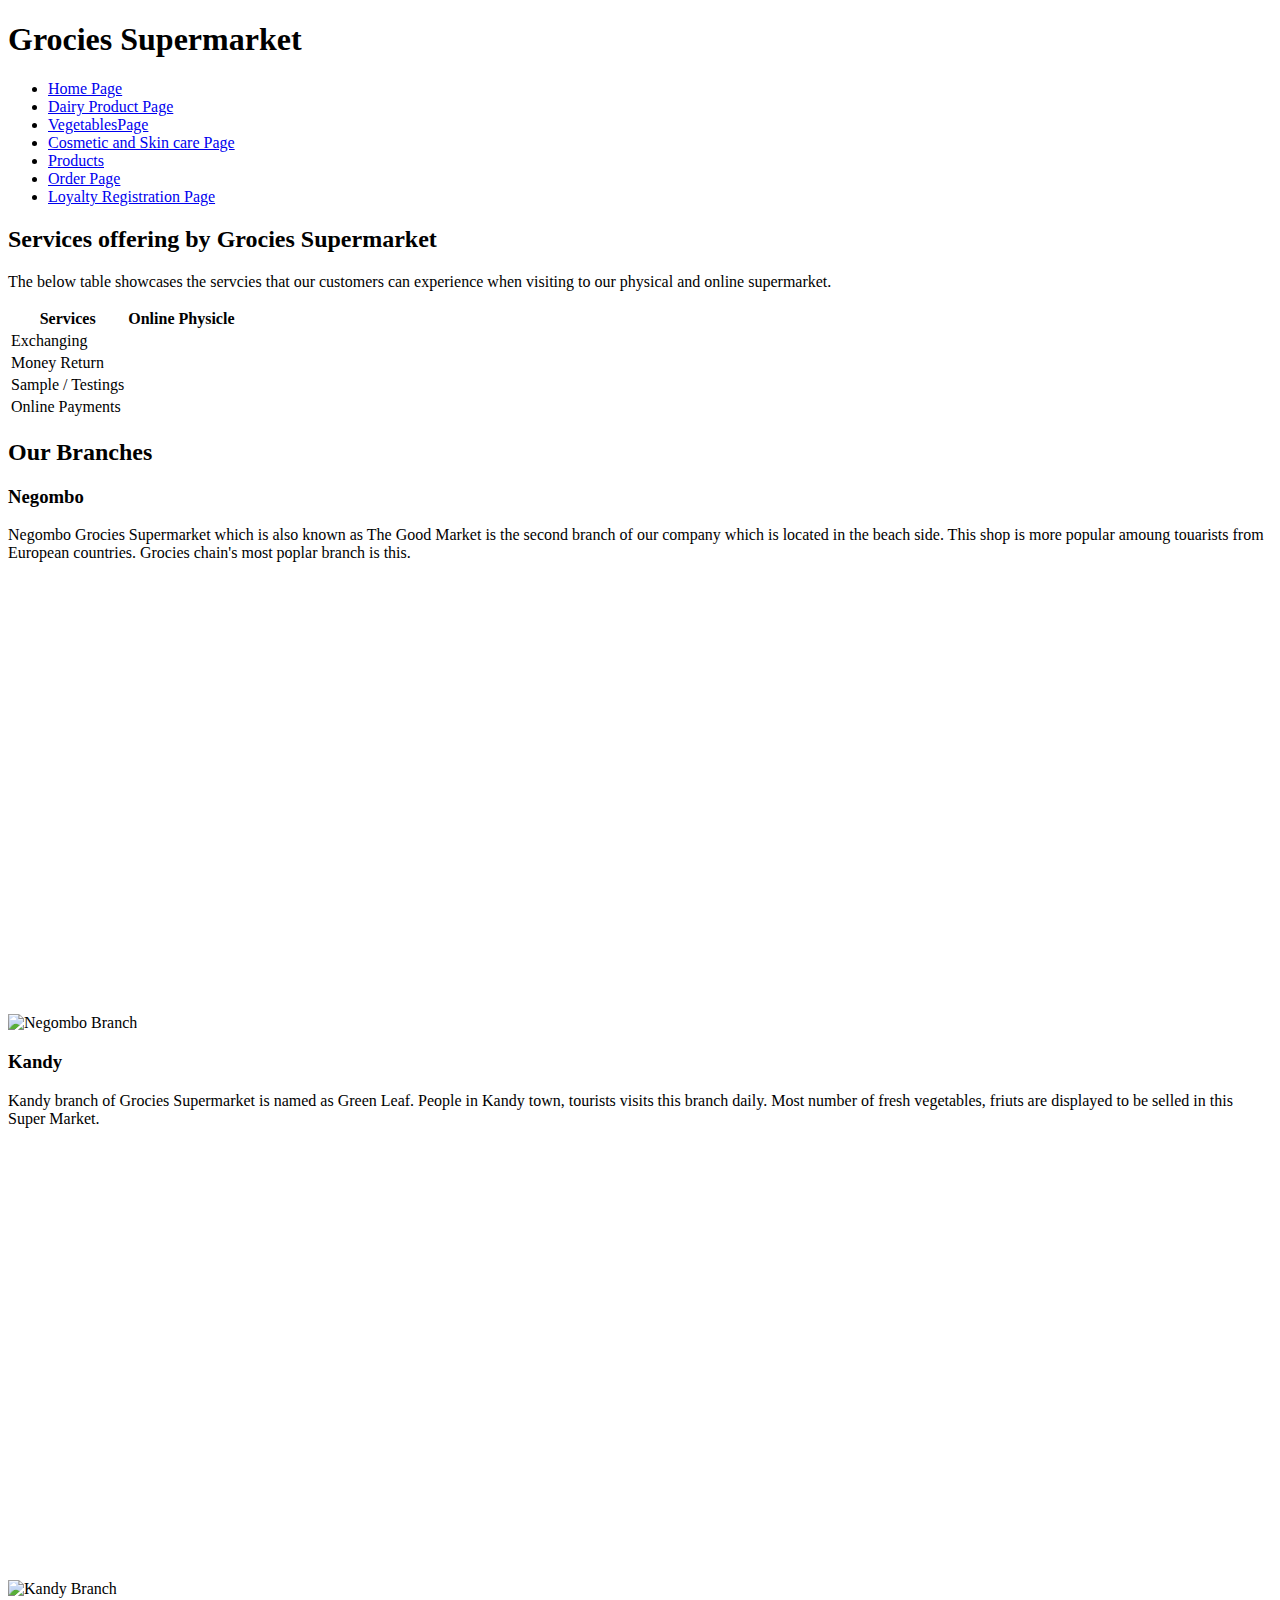
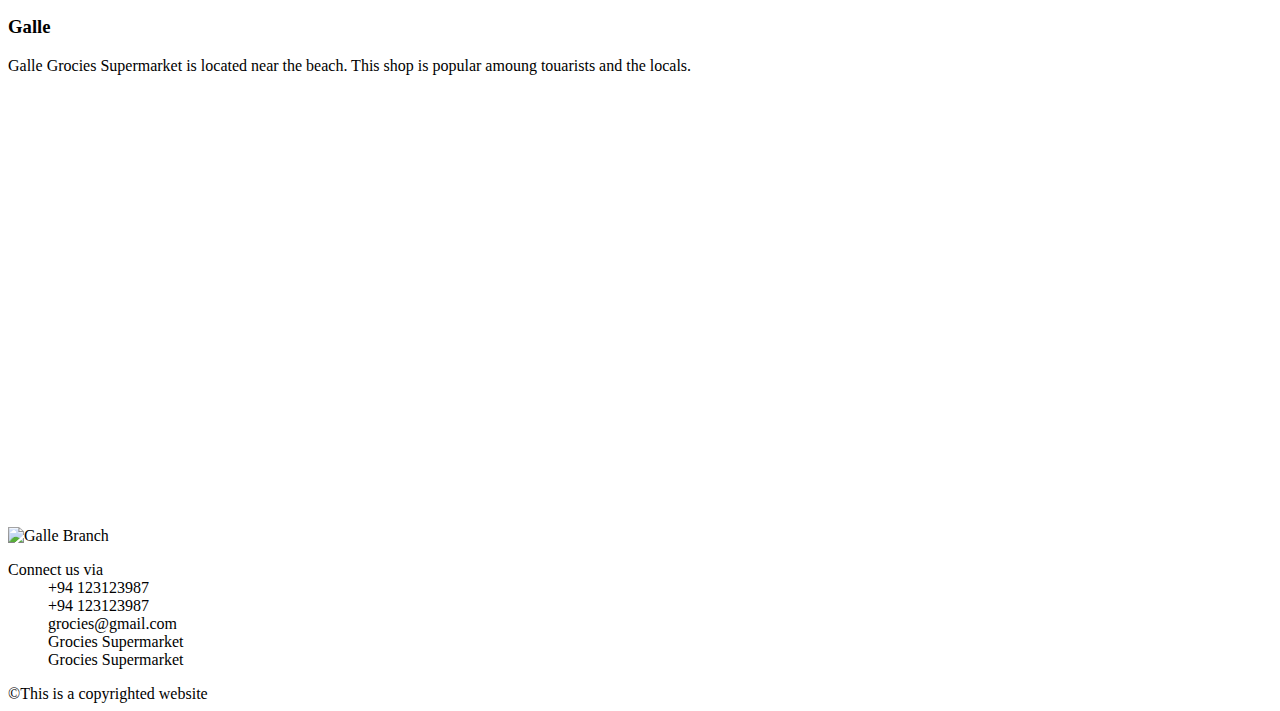
==== about_us.html @ 9bb70e15 "Add files via upload" ====
<!DOCTYPE html>
<html lang="en">
<head>
    <meta charset="UTF-8">
    <meta name="viewport" content="width=device-width, initial-scale=1.0">
    <title>Document</title>
    
    <link rel="stylesheet" href="styles/aboutus.css">
    <link rel="manifest" href="manifest.json">
    <link rel="apple-touch-icon" sizes="180x180" href="/favicon_package_v0.16 (1)/apple-touch-icon.png">
    <link rel="icon" type="image/png" sizes="32x32" href="/favicon_package_v0.16 (1)/favicon-32x32.png">
    <link rel="icon" type="image/png" sizes="16x16" href="/favicon_package_v0.16 (1)/favicon-16x16.png">
    <link rel="manifest" href="manifest.json">
    <link rel="mask-icon" href="/favicon_package_v0.16 (1)/safari-pinned-tab.svg" color="#5bbad5">
    <meta name="msapplication-TileColor" content="#da532c">
    <meta name="theme-color" content="#ffffff">
    <link rel="stylesheet" href="https://cdnjs.cloudflare.com/ajax/libs/font-awesome/6.5.2/css/all.min.css" integrity="sha512-SnH5WK+bZxgPHs44uWIX+LLJAJ9/2PkPKZ5QiAj6Ta86w+fsb2TkcmfRyVX3pBnMFcV7oQPJkl9QevSCWr3W6A==" crossorigin="anonymous" referrerpolicy="no-referrer" />
</head>
<body>
    <header> 
        <h1>Grocies Supermarket</h1>       
        <nav>
            <ul>
                <li><a href="index.html">Home Page</a></li>
                <li><a href="Dairyproductpage.html">Dairy Product Page</a></li>
                <li><a href="Vegetables.html">VegetablesPage</a></li>
                <li><a href="Cosmeticandskincare.html">Cosmetic and Skin care Page</a></li>
                <li><a href="products.html">Products</a></li>
                <li><a href="Order.html">Order Page</a></li>
                <li><a href="loyalytyregistrastion.html">Loyalty Registration Page</a></li>
            </ul>
        </nav>
    </header>
    <main>
        <h2>Services offering by <b>Grocies Supermarket</b></h2>
        <p>The below table showcases the servcies that our customers can experience when visiting to our physical and online supermarket.</p>
        <table>
            <thead>
                <tr>
                    <th>Services</th>
                    <th>Online</th>
                    <th>Physicle</th>
                </tr>
            </thead>
            <tbody>
                <tr>
                    <td>Exchanging</td>
                    <td><div class="x"><i class="fa-regular fa-circle-xmark"></i></div></td>
                    <td><div class="r"><i class="fa-regular fa-square-check"></i></div></td>
                </tr>
                <tr>
                    <td>Money Return</td>
                    <td><div class="r"><i class="fa-regular fa-square-check"></i></div></td>
                    <td><div class="r"><i class="fa-regular fa-square-check"></i></div></td>
                </tr>
                <tr>
                    <td>Sample / Testings</td>
                    <td><div class="x"><i class="fa-regular fa-circle-xmark"></i></div></td>
                    <td><div class="r"><i class="fa-regular fa-square-check"></i></div></td>
                </tr>
                <tr>
                    <td>Online Payments</td>
                    <td><div class="r"><i class="fa-regular fa-square-check"></i></div></td>
                    <td><div class="x"><i class="fa-regular fa-circle-xmark"></i></div></td>
                </tr>
            </tbody>
            <tfoot>
        
            </tfoot>
        </table>
        <h2>Our Branches</h2>
        <h3>Negombo</h3>
        <p>Negombo Grocies Supermarket which is also known as The Good Market is the second branch of our company which is located in the beach side. This shop is more popular amoung touarists from European countries. Grocies chain's most poplar branch is this.</p>
        <img src="images/f5ecde19-1c64-45eb-8397-b05a7259f731.png" alt="Negombo Branch">
        <iframe src="https://www.google.com/maps/embed?pb=!1m18!1m12!1m3!1d126655.53511480891!2d79.75985536191368!3d7.242491489425749!2m3!1f0!2f0!3f0!3m2!1i1024!2i768!4f13.1!3m3!1m2!1s0x3ae2e91a2e91bb35%3A0xf753ae1c0ee4855b!2sGood%20Market%20Negombo!5e0!3m2!1sen!2slk!4v1714797535896!5m2!1sen!2slk" width="600" height="450" style="border:0;" allowfullscreen="" loading="lazy" referrerpolicy="no-referrer-when-downgrade"></iframe>
        <h3>Kandy</h3>
        <p>Kandy branch of Grocies Supermarket is named as Green Leaf. People in Kandy town, tourists visits this branch daily. Most number of fresh vegetables, friuts are displayed to be selled in this Super Market.</p>
        <img src="images/kandy.jpeg" alt="Kandy Branch">
        <iframe src="https://www.google.com/maps/embed?pb=!1m18!1m12!1m3!1d3957.5283400188932!2d80.632041688855!3d7.294378500000002!2m3!1f0!2f0!3f0!3m2!1i1024!2i768!4f13.1!3m3!1m2!1s0x3ae36774578e5f63%3A0x84e91f5a4f54dde4!2sGreen%20leaves!5e0!3m2!1sen!2slk!4v1714797991571!5m2!1sen!2slk" width="600" height="450" style="border:0;" allowfullscreen="" loading="lazy" referrerpolicy="no-referrer-when-downgrade"></iframe>
        <h3>Galle</h3>
        <p>Galle Grocies Supermarket is located near the beach. This shop is popular amoung touarists and the locals.</p>
        <img src="images/f5ecde19-1c64-45eb-8397-b05a7259f731.png" alt="Galle Branch">
        <iframe src="https://www.google.com/maps/embed?pb=!1m18!1m12!1m3!1d1015732.3369454899!2d79.43825940902973!3d6.035237049745073!2m3!1f0!2f0!3f0!3m2!1i1024!2i768!4f13.1!3m3!1m2!1s0x3ae173bd75e5702f%3A0x10d2df134341d33d!2sKeells%20-%20Galle!5e0!3m2!1sen!2slk!4v1716378734031!5m2!1sen!2slk" width="600" height="450" style="border:0;" allowfullscreen="" loading="lazy" referrerpolicy="no-referrer-when-downgrade"></iframe>
        
    </main>
    <footer>
        
        <dl>
            <dt>Connect us via</dt>
            <dd><i class="fa-brands fa-whatsapp"></i>  +94 123123987</dd>
            <dd><i class="fa-brands fa-viber"></i>  +94 123123987</dd>
            <dd><i class="fa-solid fa-envelope-open"></i>  grocies@gmail.com</dd>
            <dd><i class="fa-brands fa-facebook"></i>  Grocies Supermarket</dd>
            <dd><i class="fa-brands fa-instagram"></i>  Grocies Supermarket</dd>
        </dl>
        &copy;This is a copyrighted website
    </footer>
</body>
</html>
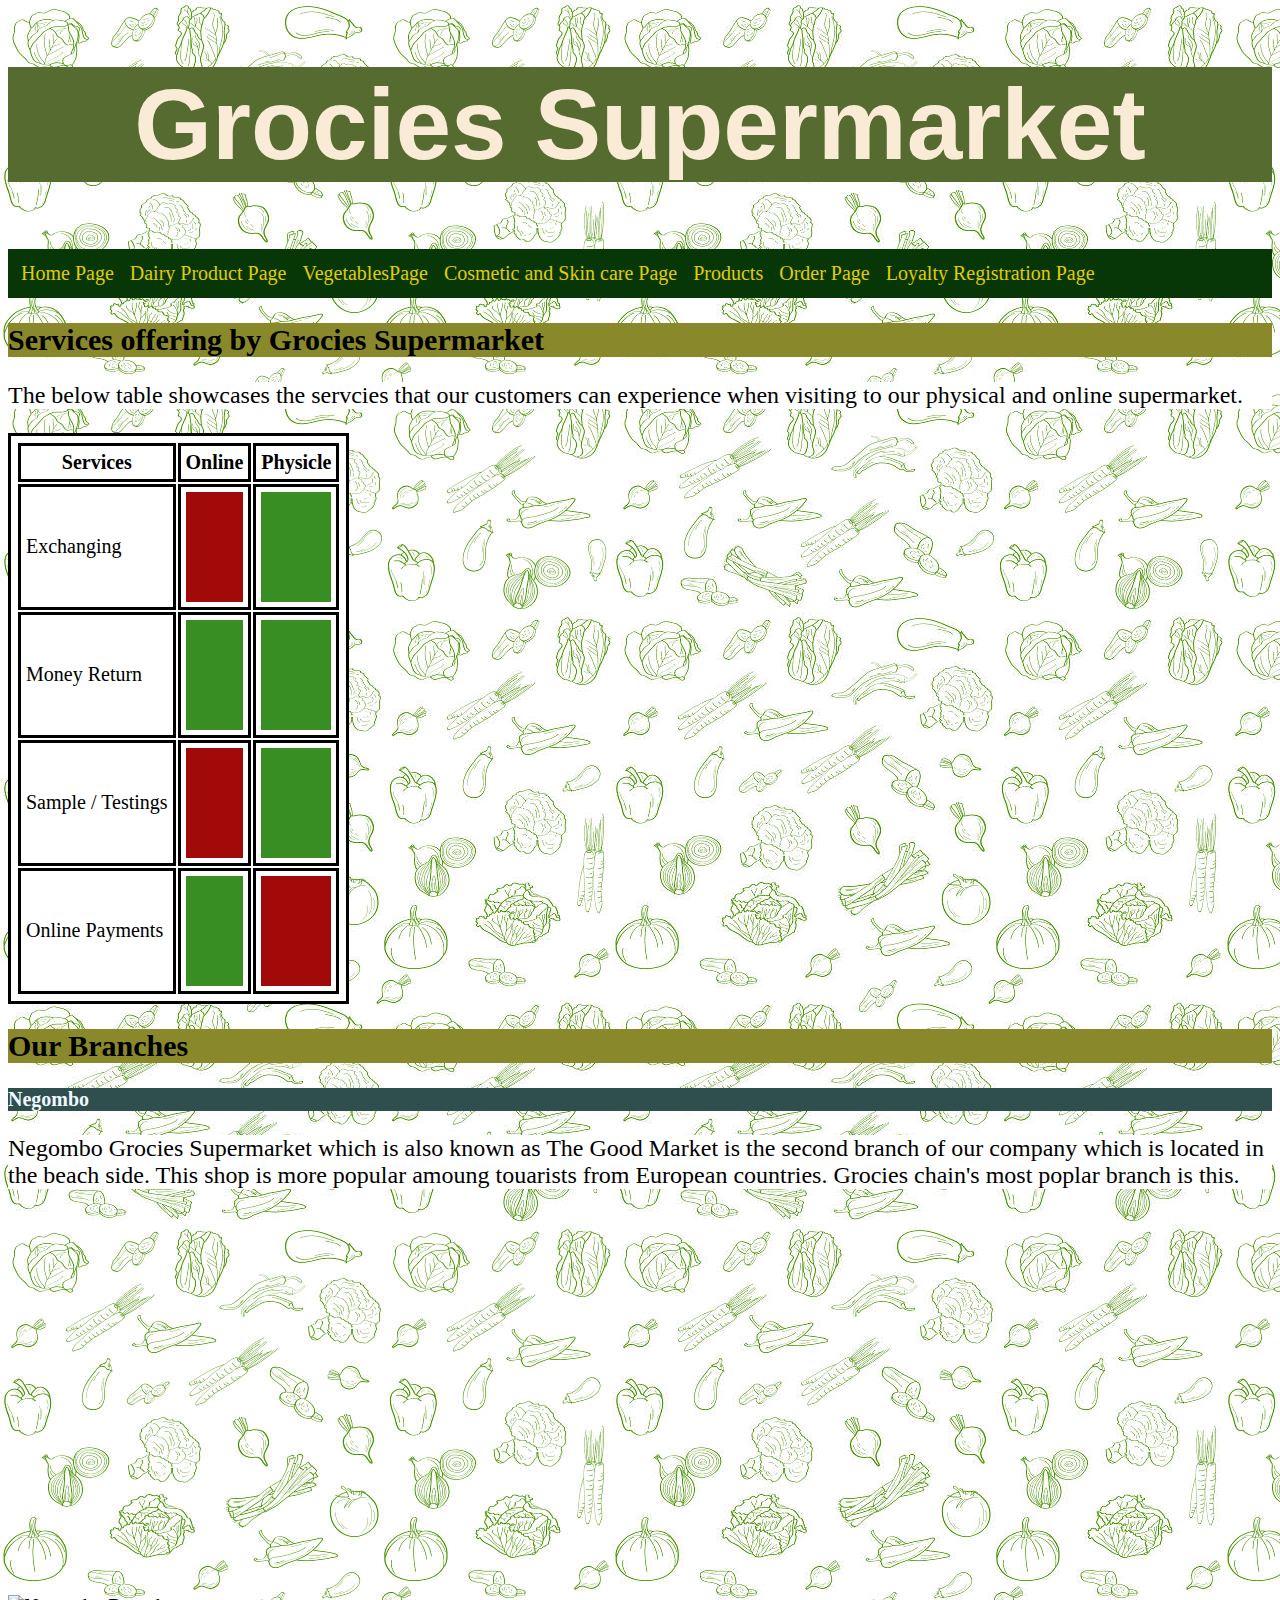
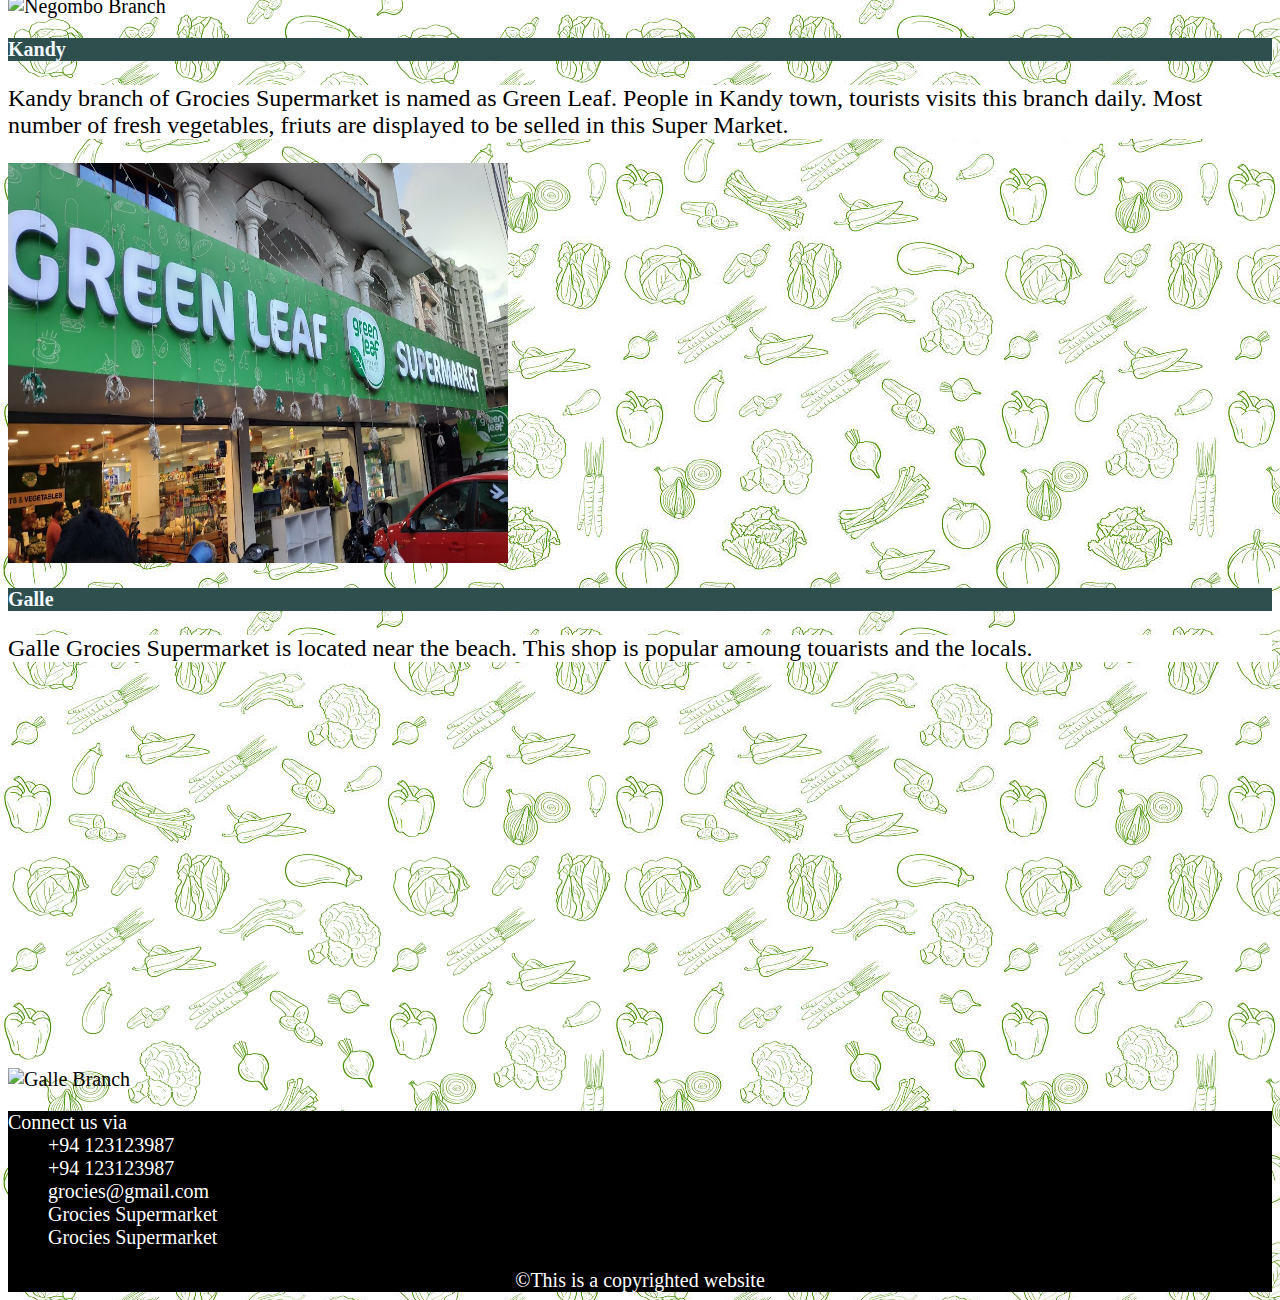
==== commit ae510d7e: "Update about_us.html" ====
--- a/about_us.html
+++ b/about_us.html
@@ -7,11 +7,11 @@
     
     <link rel="stylesheet" href="styles/aboutus.css">
     <link rel="manifest" href="manifest.json">
-    <link rel="apple-touch-icon" sizes="180x180" href="/favicon_package_v0.16 (1)/apple-touch-icon.png">
-    <link rel="icon" type="image/png" sizes="32x32" href="/favicon_package_v0.16 (1)/favicon-32x32.png">
-    <link rel="icon" type="image/png" sizes="16x16" href="/favicon_package_v0.16 (1)/favicon-16x16.png">
+    <link rel="apple-touch-icon" sizes="180x180" href="../favicon_package_v0.16 (1)/apple-touch-icon.png">
+    <link rel="icon" type="image/png" sizes="32x32" href="../favicon_package_v0.16 (1)/favicon-32x32.png">
+    <link rel="icon" type="image/png" sizes="16x16" href="../favicon_package_v0.16 (1)/favicon-16x16.png">
     <link rel="manifest" href="manifest.json">
-    <link rel="mask-icon" href="/favicon_package_v0.16 (1)/safari-pinned-tab.svg" color="#5bbad5">
+    <link rel="mask-icon" href="../favicon_package_v0.16 (1)/safari-pinned-tab.svg" color="#5bbad5">
     <meta name="msapplication-TileColor" content="#da532c">
     <meta name="theme-color" content="#ffffff">
     <link rel="stylesheet" href="https://cdnjs.cloudflare.com/ajax/libs/font-awesome/6.5.2/css/all.min.css" integrity="sha512-SnH5WK+bZxgPHs44uWIX+LLJAJ9/2PkPKZ5QiAj6Ta86w+fsb2TkcmfRyVX3pBnMFcV7oQPJkl9QevSCWr3W6A==" crossorigin="anonymous" referrerpolicy="no-referrer" />
@@ -96,4 +96,4 @@
         &copy;This is a copyrighted website
     </footer>
 </body>
-</html>+</html>
--- a/styles/aboutus.css
+++ b/styles/aboutus.css
@@ -0,0 +1,114 @@
+body{
+    background-image:url(../images/Backgroundimage.jpg);
+    
+}
+img{
+    width: 500px;
+    height: 400px;
+}
+iframe{
+    height: 400px;
+    width:500px;
+}
+h1{
+    background-color: darkolivegreen;
+    text-align: center;
+    color:antiquewhite;
+    font-size: 100px;
+    font-family: 'Gill Sans', 'Gill Sans MT', Calibri, 'Trebuchet MS', sans-serif;
+}
+h2{
+    font-size: 30px;
+    background-color:rgb(137, 137, 43);
+}
+h3{
+    font-size: 20px;
+    background-color: darkslategrey;
+    color: aliceblue;
+}
+body{
+    font-size: 20px;
+}
+header ul{
+    list-style-type: none;
+    margin: 0;
+    padding: 5px;
+    overflow: hidden;
+    background-color: rgb(7, 55, 7);
+    text-align: center;
+}
+header li{
+    font-size: 20px;
+    float: left;
+    text-align: center;
+    align-items: center;
+}
+header li a{
+    display: block;
+    color: rgb(224, 203, 10);
+    text-align: center;
+    padding: 8px;
+    text-decoration: none;
+}
+header li a:hover:not(.active){
+    background-color: blanchedalmond;
+    color: #388d23;
+}
+p,ul,ol{
+    background-color: #ffffff;
+    font-size: larger;
+}
+
+table, tr,th,td{
+    font-size: 20px;
+    
+    border: black solid;
+    padding: 5px;
+    
+    background-color: #ffffff;
+}
+.x{
+    background-color: rgb(162, 10, 10);
+    height: 110px;
+    font-size: 90px;
+    align-items: center;
+}
+.r{
+    background-color: #388d23;
+    height: 110px;
+    font-size: 90px;
+    align-items: center;
+}
+@media screen and (max-width:480px){
+    body{
+        background-color: rgb(8, 81, 56);
+    }
+    img{
+        width: 100%;
+    }
+    h1{
+        font-size:xx-large;
+    }
+    h2{
+        font-size: x-large;
+    }
+    h3{
+        font-size: larger;
+    }  
+    iframe{
+        width: 100%;
+        height: 200px;
+    }
+    table th td{
+        width: 100%;
+        height: 100%;
+    }
+}
+footer{
+    background-color: #000000;
+    color: #ffffff;
+    text-align: center;
+}
+footer dl{
+    text-align: justify;
+}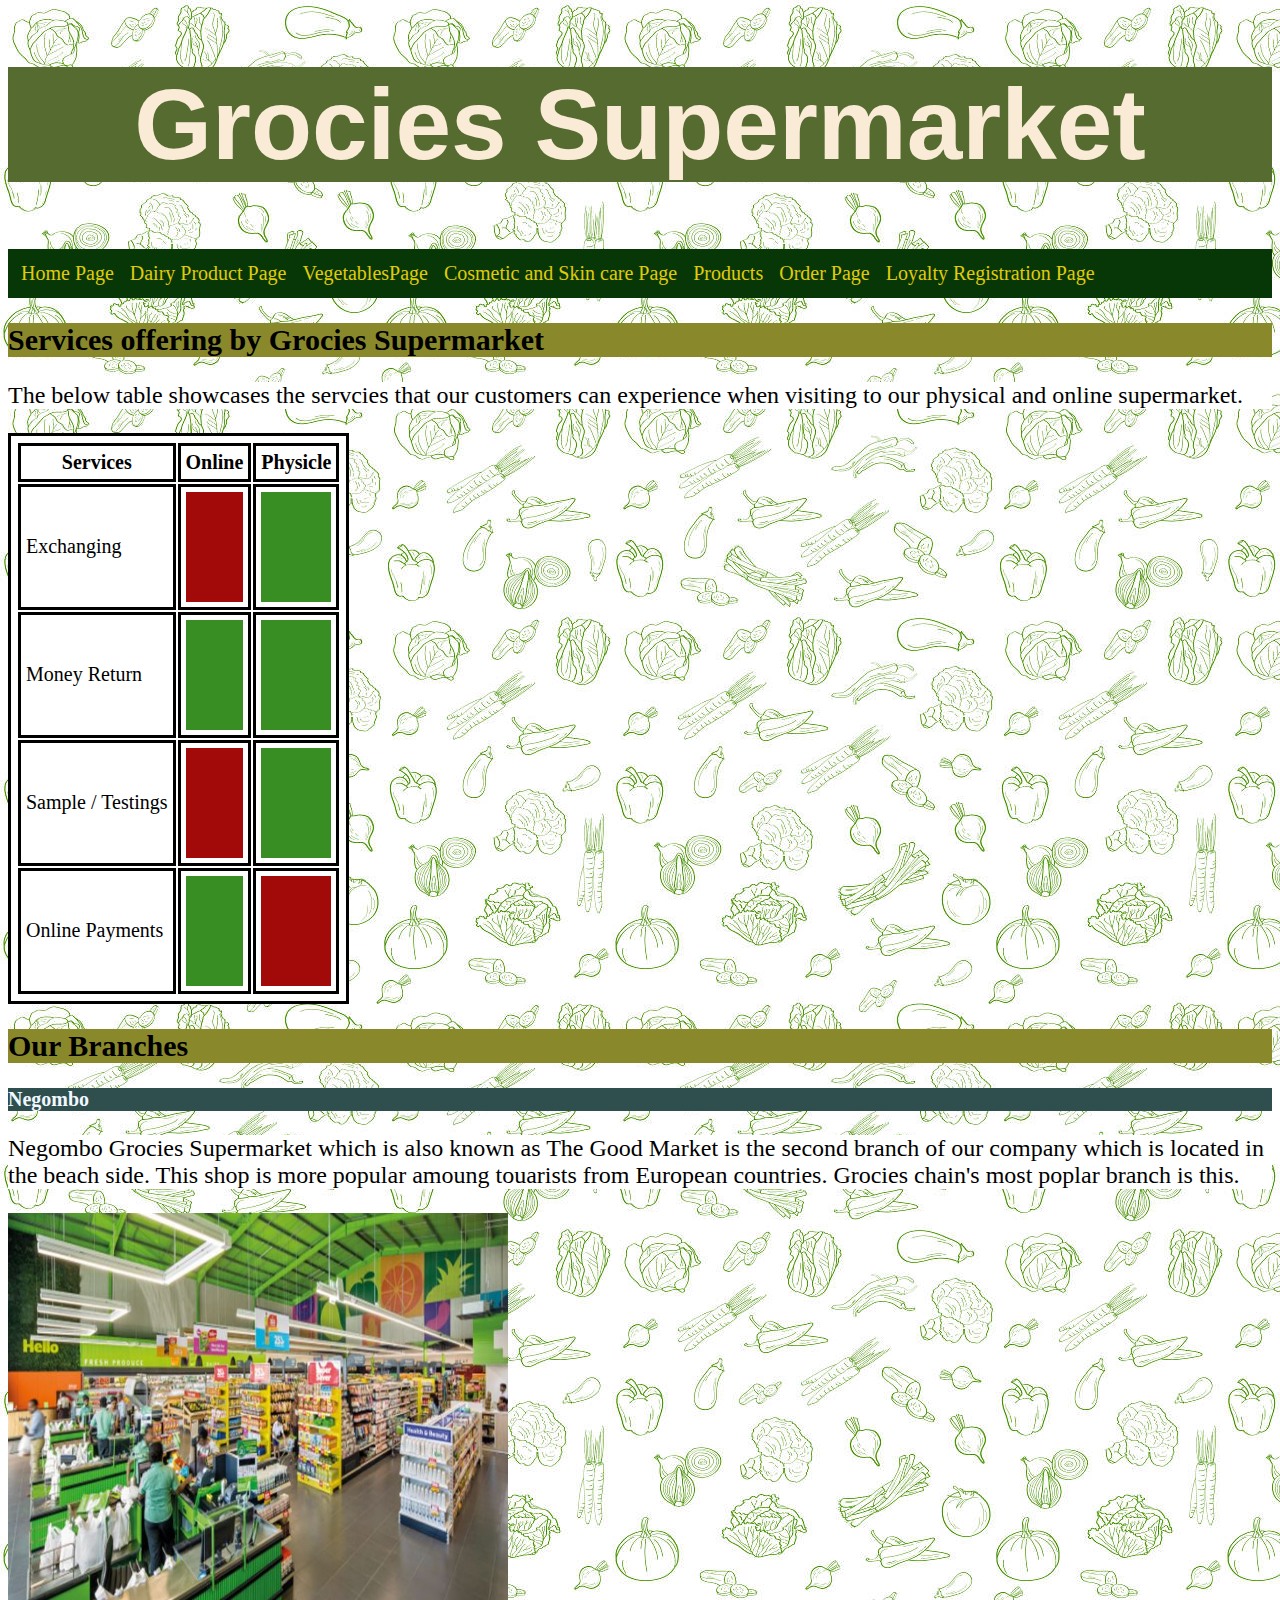
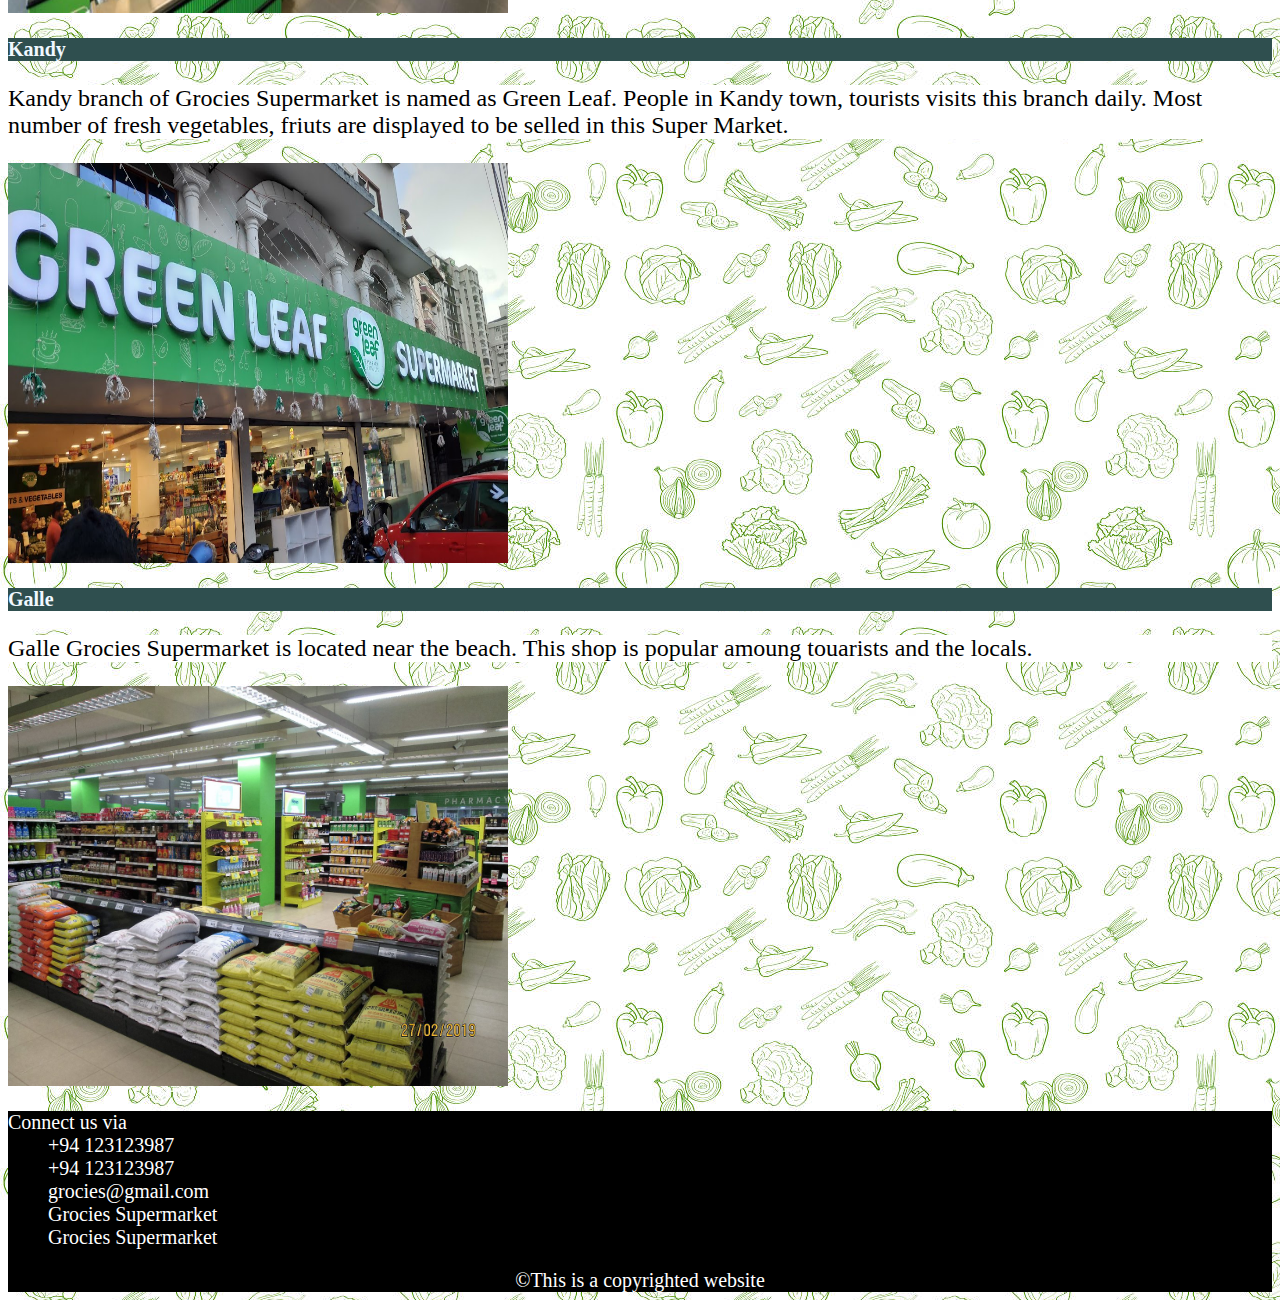
==== commit 305bcc60: "Update about_us.html" ====
--- a/about_us.html
+++ b/about_us.html
@@ -7,11 +7,11 @@
     
     <link rel="stylesheet" href="styles/aboutus.css">
     <link rel="manifest" href="manifest.json">
-    <link rel="apple-touch-icon" sizes="180x180" href="../favicon_package_v0.16 (1)/apple-touch-icon.png">
-    <link rel="icon" type="image/png" sizes="32x32" href="../favicon_package_v0.16 (1)/favicon-32x32.png">
-    <link rel="icon" type="image/png" sizes="16x16" href="../favicon_package_v0.16 (1)/favicon-16x16.png">
+    <link rel="apple-touch-icon" sizes="180x180" href="favicon_package_v0.16 (1)/apple-touch-icon.png">
+    <link rel="icon" type="image/png" sizes="32x32" href="favicon_package_v0.16 (1)/favicon-32x32.png">
+    <link rel="icon" type="image/png" sizes="16x16" href="favicon_package_v0.16 (1)/favicon-16x16.png">
     <link rel="manifest" href="manifest.json">
-    <link rel="mask-icon" href="../favicon_package_v0.16 (1)/safari-pinned-tab.svg" color="#5bbad5">
+    <link rel="mask-icon" href="favicon_package_v0.16 (1)/safari-pinned-tab.svg" color="#5bbad5">
     <meta name="msapplication-TileColor" content="#da532c">
     <meta name="theme-color" content="#ffffff">
     <link rel="stylesheet" href="https://cdnjs.cloudflare.com/ajax/libs/font-awesome/6.5.2/css/all.min.css" integrity="sha512-SnH5WK+bZxgPHs44uWIX+LLJAJ9/2PkPKZ5QiAj6Ta86w+fsb2TkcmfRyVX3pBnMFcV7oQPJkl9QevSCWr3W6A==" crossorigin="anonymous" referrerpolicy="no-referrer" />
@@ -71,7 +71,7 @@
         <h2>Our Branches</h2>
         <h3>Negombo</h3>
         <p>Negombo Grocies Supermarket which is also known as The Good Market is the second branch of our company which is located in the beach side. This shop is more popular amoung touarists from European countries. Grocies chain's most poplar branch is this.</p>
-        <img src="images/f5ecde19-1c64-45eb-8397-b05a7259f731.png" alt="Negombo Branch">
+        <img src="images/negombo.png" alt="Negombo Branch">
         <iframe src="https://www.google.com/maps/embed?pb=!1m18!1m12!1m3!1d126655.53511480891!2d79.75985536191368!3d7.242491489425749!2m3!1f0!2f0!3f0!3m2!1i1024!2i768!4f13.1!3m3!1m2!1s0x3ae2e91a2e91bb35%3A0xf753ae1c0ee4855b!2sGood%20Market%20Negombo!5e0!3m2!1sen!2slk!4v1714797535896!5m2!1sen!2slk" width="600" height="450" style="border:0;" allowfullscreen="" loading="lazy" referrerpolicy="no-referrer-when-downgrade"></iframe>
         <h3>Kandy</h3>
         <p>Kandy branch of Grocies Supermarket is named as Green Leaf. People in Kandy town, tourists visits this branch daily. Most number of fresh vegetables, friuts are displayed to be selled in this Super Market.</p>
@@ -79,7 +79,7 @@
         <iframe src="https://www.google.com/maps/embed?pb=!1m18!1m12!1m3!1d3957.5283400188932!2d80.632041688855!3d7.294378500000002!2m3!1f0!2f0!3f0!3m2!1i1024!2i768!4f13.1!3m3!1m2!1s0x3ae36774578e5f63%3A0x84e91f5a4f54dde4!2sGreen%20leaves!5e0!3m2!1sen!2slk!4v1714797991571!5m2!1sen!2slk" width="600" height="450" style="border:0;" allowfullscreen="" loading="lazy" referrerpolicy="no-referrer-when-downgrade"></iframe>
         <h3>Galle</h3>
         <p>Galle Grocies Supermarket is located near the beach. This shop is popular amoung touarists and the locals.</p>
-        <img src="images/f5ecde19-1c64-45eb-8397-b05a7259f731.png" alt="Galle Branch">
+        <img src="images/galle.jpg" alt="Galle Branch">
         <iframe src="https://www.google.com/maps/embed?pb=!1m18!1m12!1m3!1d1015732.3369454899!2d79.43825940902973!3d6.035237049745073!2m3!1f0!2f0!3f0!3m2!1i1024!2i768!4f13.1!3m3!1m2!1s0x3ae173bd75e5702f%3A0x10d2df134341d33d!2sKeells%20-%20Galle!5e0!3m2!1sen!2slk!4v1716378734031!5m2!1sen!2slk" width="600" height="450" style="border:0;" allowfullscreen="" loading="lazy" referrerpolicy="no-referrer-when-downgrade"></iframe>
         
     </main>
